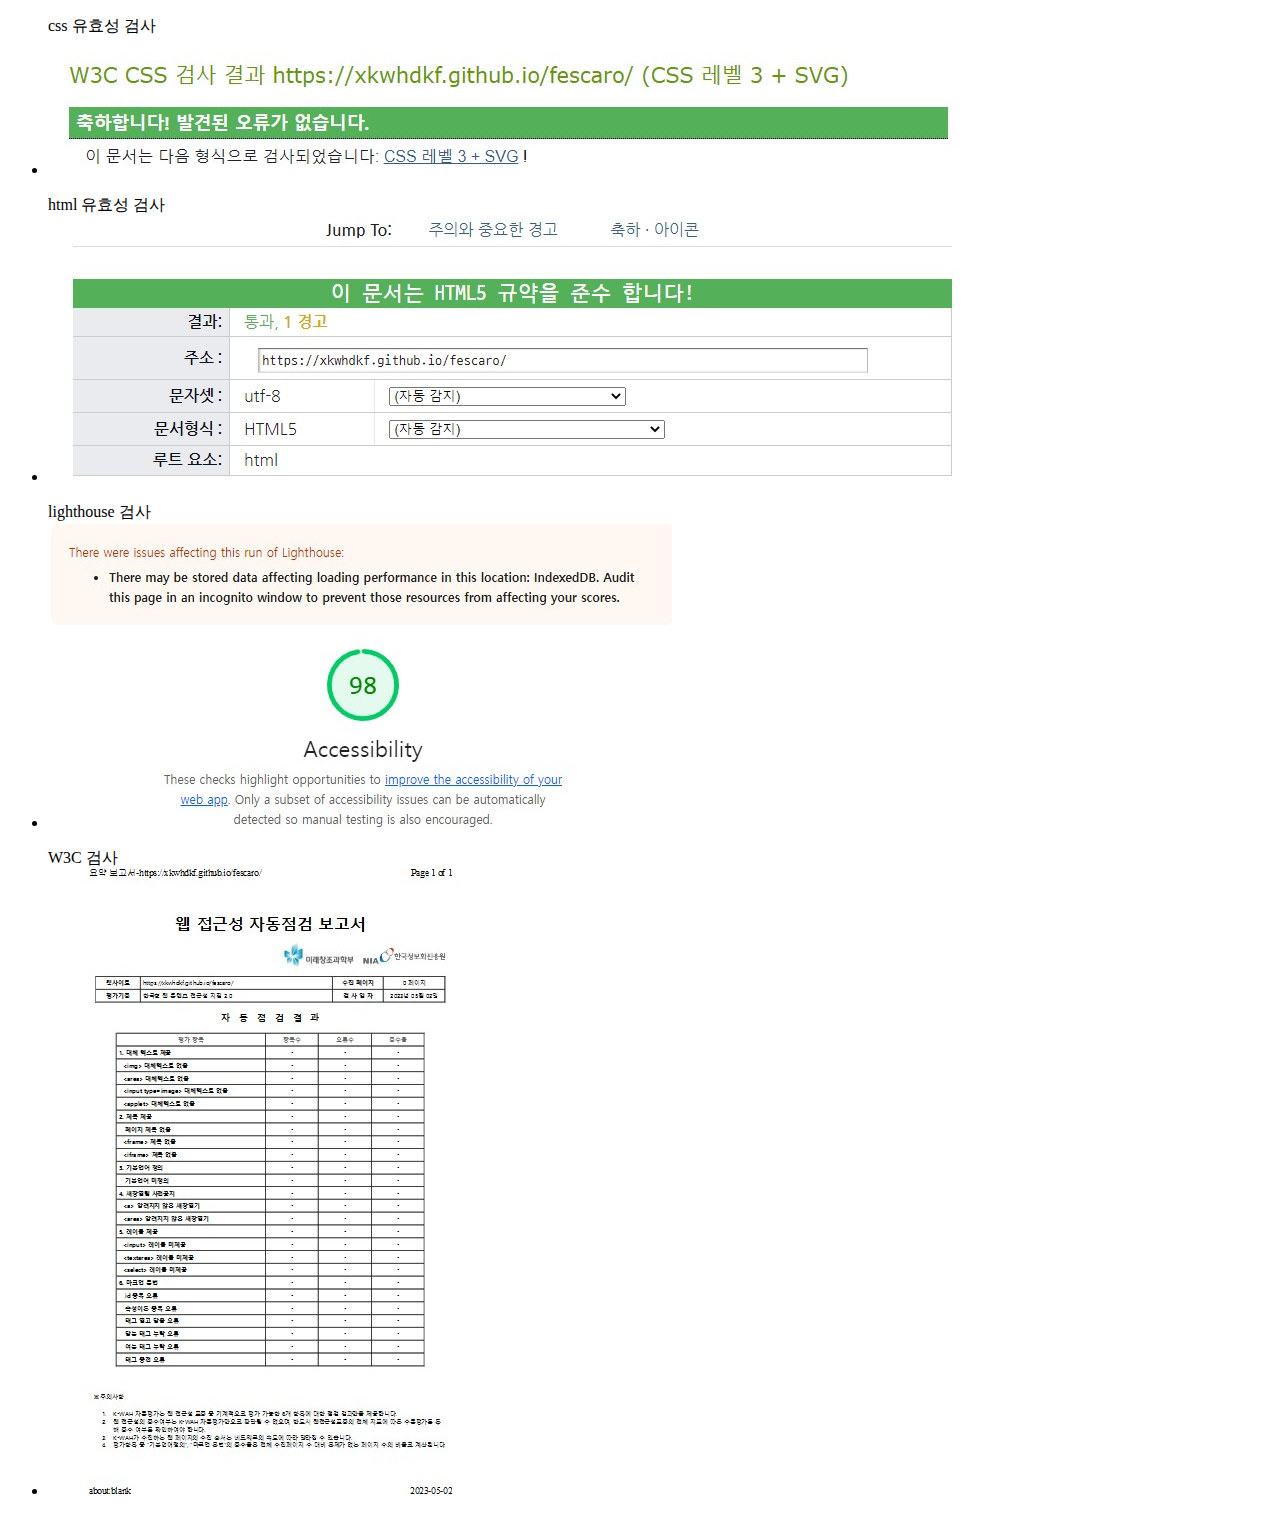
==== fescaro_more.html @ c8467f8c "05/27" ====
<!DOCTYPE html>
<html lang="en">
<head>
<meta charset="UTF-8">
<meta http-equiv="X-UA-Compatible" content="IE=edge">
<meta name="viewport" content="width=device-width, initial-scale=1.0">
<title>Document</title>
</head>
<body>
  <section class="photo">
    <ul class="css">css 유효성 검사
      <li><img src="images/검사/css.jpg" alt="" /></li>
    </ul>
    <ul class="html">html 유효성 검사
      <li><img src="images/검사/html.jpg" alt="" /></li>
    </ul>
    <ul class="lighthouse">lighthouse 검사
      <li><img src="images/검사/주석 2023-05-02 170516.jpg" alt="" /></li>
    </ul>
    <ul class="w3c">W3C 검사
      <li><img src="images/검사/주석 2023-05-02 170406.jpg" alt="" /></li>
    </ul>
  </section>
</body>
</html>
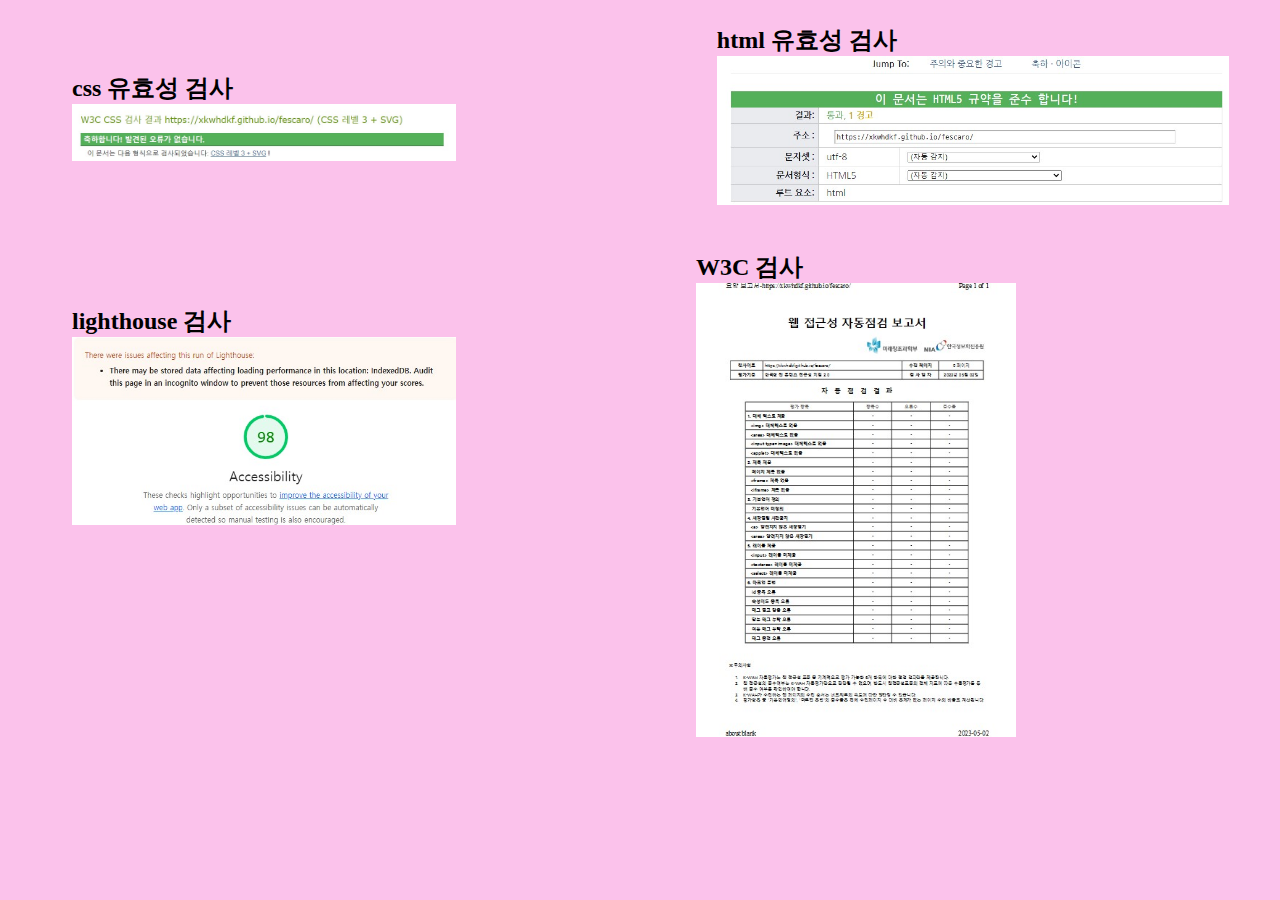
==== commit eb1ce5f2: "05/22" ====
--- a/fescaro_more.html
+++ b/fescaro_more.html
@@ -4,7 +4,8 @@
 <meta charset="UTF-8">
 <meta http-equiv="X-UA-Compatible" content="IE=edge">
 <meta name="viewport" content="width=device-width, initial-scale=1.0">
-<title>Document</title>
+<title>fescaro 유효성 검사</title>
+<link rel="stylesheet" href="assets/css/fescaro_more.css">
 </head>
 <body>
   <section class="photo">
--- a/assets/css/fescaro_more.css
+++ b/assets/css/fescaro_more.css
@@ -0,0 +1,16 @@
+@import url(reset.css);
+
+body{position: relative;background: #FBC2EB;overflow: hidden;}
+ul{font-weight: 900;font-size: 1.5em;}
+/* css */
+.css{padding: 3em;}
+.css li img{width: 30vw;}
+/* html */
+.html{position: absolute;top: 4%;right: 4%;}
+.html li img{width: 40vw;}
+/* lighthouse */
+.lighthouse{padding: 3em;}
+.lighthouse li img{width: 30vw;}
+/* W3C */
+.w3c{padding: 3em;position: absolute;top: 30%;right: 15%;}
+.w3c li img{width: 25vw;}